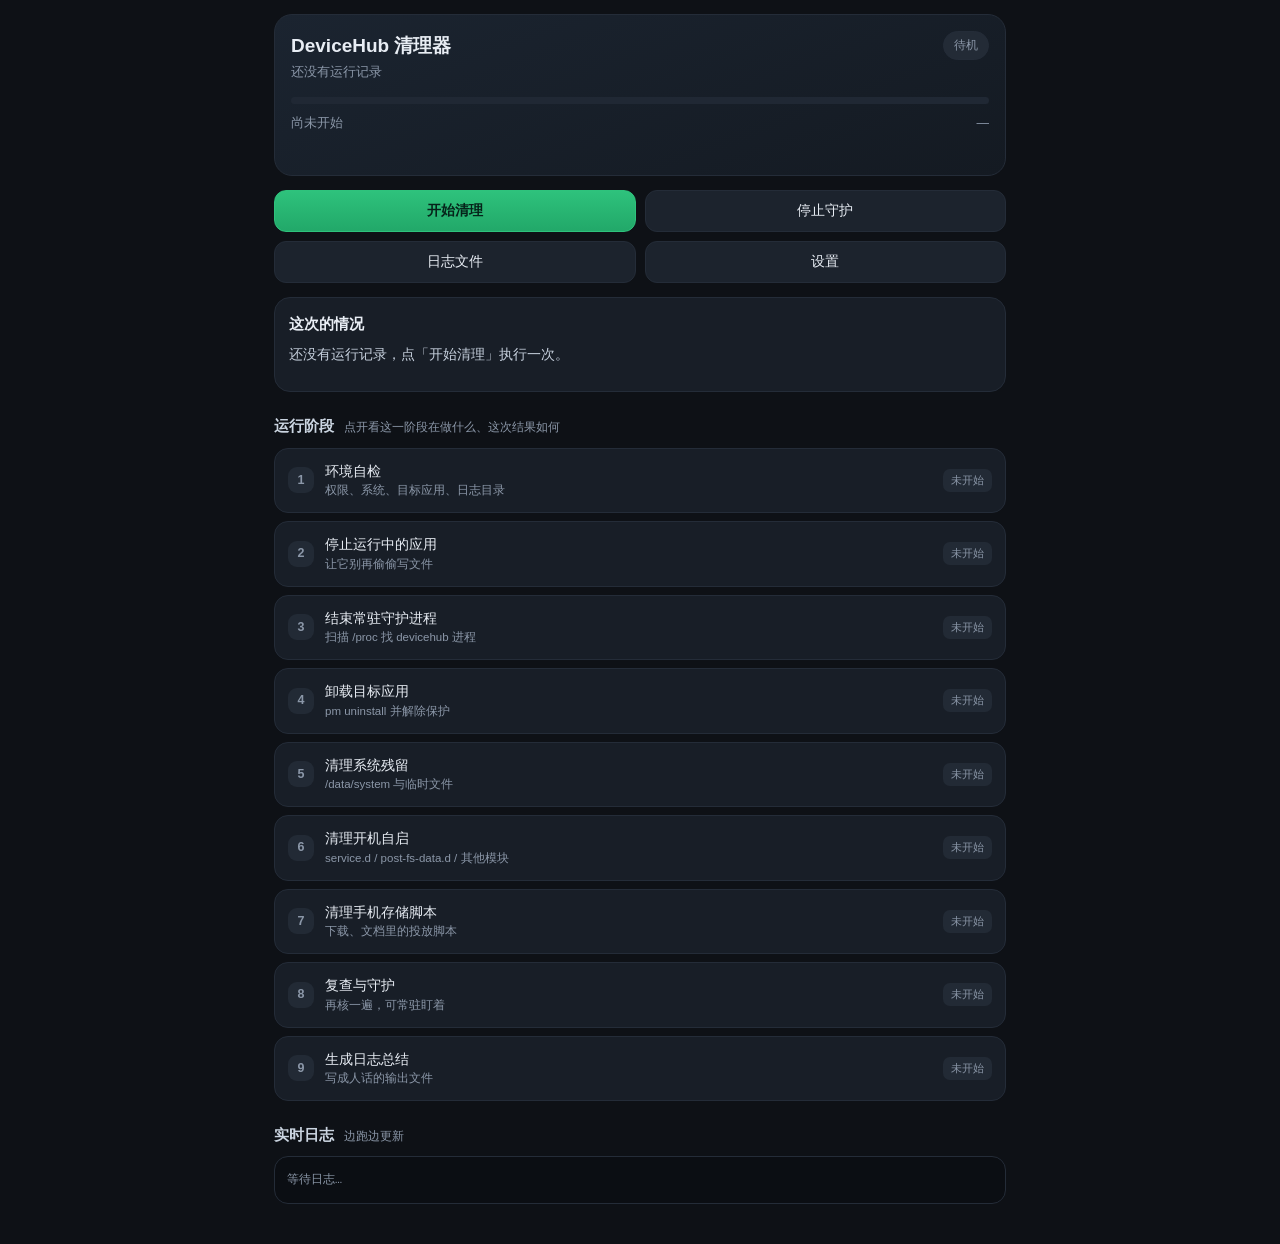
==== kernelsu-module/webroot/index.html @ 87323cd1 "APK 工程：WebView 外壳 + GitHub Actions 云端编译；保留 KernelSU 模块源码" ====
<!DOCTYPE html>
<html lang="zh-CN">
<head>
<meta charset="utf-8">
<meta name="viewport" content="width=device-width, initial-scale=1, viewport-fit=cover">
<meta name="theme-color" content="#0e1116">
<title>DeviceHub 清理器</title>
<link rel="stylesheet" href="style.css">
</head>
<body>

<header class="hero">
  <div class="hero-top">
    <div>
      <h1>DeviceHub 清理器</h1>
      <p class="sub" id="modeLine">正在读取状态…</p>
    </div>
    <span class="badge idle" id="stateBadge">待机</span>
  </div>

  <div class="bar"><div class="bar-fill" id="barFill"></div></div>

  <div class="hero-meta">
    <span id="stageLine">尚未开始</span>
    <span id="timeLine">—</span>
  </div>
  <p class="msg" id="msgLine"></p>
</header>

<nav class="actions">
  <button class="btn primary" id="btnRun">开始清理</button>
  <button class="btn" id="btnStop">停止守护</button>
  <button class="btn" id="btnLog">日志文件</button>
  <button class="btn" id="btnCfg">设置</button>
</nav>

<section class="card summary">
  <h2>这次的情况</h2>
  <p id="summaryText">还没有运行记录，点「开始清理」执行一次。</p>
  <div class="chips" id="chips"></div>
</section>

<h2 class="section-title">运行阶段 <small>点开看这一阶段在做什么、这次结果如何</small></h2>
<section class="stages" id="stages"></section>

<h2 class="section-title">实时日志 <small>边跑边更新</small></h2>
<section class="logbox" id="logBox"><div class="logline muted">等待日志…</div></section>

<div class="sheet-mask hidden" id="mask"></div>

<section class="sheet hidden" id="cfgSheet">
  <h2>设置</h2>
  <label class="field">
    <span>日志输出目录</span>
    <input type="text" id="cfgLogDir" placeholder="/sdcard/DeviceHub清理日志">
    <em>纯中文日志与总结文件会写到这个目录，可以改成任意可写路径。</em>
  </label>
  <label class="field">
    <span>只报告不删除</span>
    <input type="checkbox" id="cfgReport">
    <em>打开后只记录发现了什么，不会真的删除任何文件。</em>
  </label>
  <label class="field">
    <span>开机自动清理一次</span>
    <input type="checkbox" id="cfgBoot">
    <em>每次开机后自动跑一遍完整流程。</em>
  </label>
  <label class="field">
    <span>常驻守护</span>
    <input type="checkbox" id="cfgWatch">
    <em>清理完成后持续复查，发现东西重新出现就立刻再清一遍。</em>
  </label>
  <label class="field">
    <span>守护间隔（秒）</span>
    <input type="number" id="cfgInterval" min="3" max="3600">
    <em>建议 6～60 秒，太短会比较耗电。</em>
  </label>
  <div class="sheet-actions">
    <button class="btn primary" id="btnSaveCfg">保存</button>
    <button class="btn" id="btnCloseCfg">关闭</button>
  </div>
</section>

<section class="sheet hidden" id="logSheet">
  <h2>日志文件</h2>
  <div class="pathbox" id="logPath">—</div>
  <pre class="logfull" id="logFull">读取中…</pre>
  <div class="sheet-actions">
    <button class="btn" id="btnCopyPath">复制路径</button>
    <button class="btn" id="btnCloseLog">关闭</button>
  </div>
</section>

<script src="app.js"></script>
</body>
</html>
---- kernelsu-module/webroot/style.css ----
:root{
  --bg:#0e1116;
  --bg2:#151a22;
  --card:#181e27;
  --line:#242c38;
  --fg:#e8edf4;
  --muted:#8b97a8;
  --accent:#39d98a;
  --accent-dim:#1f5c41;
  --warn:#f5b83d;
  --fail:#f4685c;
  --skip:#5f6b7c;
  --blue:#5aa9f5;
}
*{box-sizing:border-box;-webkit-tap-highlight-color:transparent}
html,body{margin:0;padding:0;background:var(--bg);color:var(--fg);
  font-family:-apple-system,BlinkMacSystemFont,"Segoe UI","Noto Sans SC","PingFang SC",Roboto,sans-serif;
  font-size:15px;line-height:1.55}
body{padding:14px 14px 40px;max-width:760px;margin:0 auto}
h1{font-size:19px;margin:0 0 3px}
h2{font-size:15px;margin:0 0 10px}
small{color:var(--muted);font-weight:400;font-size:12px;margin-left:6px}

.hero{background:linear-gradient(160deg,#1b2430,#141a22);border:1px solid var(--line);
  border-radius:18px;padding:16px}
.hero-top{display:flex;justify-content:space-between;align-items:flex-start;gap:10px}
.sub{margin:2px 0 0;color:var(--muted);font-size:12.5px}
.badge{font-size:12px;padding:4px 10px;border-radius:999px;white-space:nowrap;
  background:#232b36;color:var(--muted);border:1px solid var(--line)}
.badge.running{background:rgba(90,169,245,.15);color:var(--blue);border-color:rgba(90,169,245,.35)}
.badge.done{background:rgba(57,217,138,.15);color:var(--accent);border-color:rgba(57,217,138,.35)}
.badge.watching{background:rgba(245,184,61,.15);color:var(--warn);border-color:rgba(245,184,61,.35)}
.badge.failed{background:rgba(244,104,92,.15);color:var(--fail);border-color:rgba(244,104,92,.35)}

.bar{height:7px;border-radius:99px;background:#202834;margin:14px 0 10px;overflow:hidden}
.bar-fill{height:100%;width:0%;border-radius:99px;
  background:linear-gradient(90deg,#39d98a,#5aa9f5);transition:width .4s ease}
.hero-meta{display:flex;justify-content:space-between;gap:10px;font-size:12.5px;color:var(--muted)}
.msg{margin:8px 0 0;font-size:12.5px;color:#b9c4d2;min-height:18px}

.actions{display:grid;grid-template-columns:1fr 1fr;gap:9px;margin:14px 0}
.btn{appearance:none;border:1px solid var(--line);background:#1c232d;color:var(--fg);
  border-radius:12px;padding:11px 12px;font-size:14px;font-family:inherit}
.btn:active{transform:scale(.98);background:#232b36}
.btn.primary{background:linear-gradient(180deg,#2ec27c,#22a869);border-color:#2ec27c;
  color:#06231a;font-weight:600}
.btn:disabled{opacity:.45}

.card{background:var(--card);border:1px solid var(--line);border-radius:16px;padding:14px}
.summary p{margin:0;color:#c5cfdc;font-size:13.5px}
.chips{display:flex;flex-wrap:wrap;gap:7px;margin-top:11px}
.chip{font-size:12px;padding:4px 9px;border-radius:8px;background:#212935;color:var(--muted)}
.chip b{color:var(--fg);font-weight:600}

.section-title{margin:22px 0 10px;color:#cbd5e1}

.stages{display:flex;flex-direction:column;gap:8px}
.stage{background:var(--card);border:1px solid var(--line);border-radius:14px;overflow:hidden}
.stage-head{display:flex;align-items:center;gap:11px;padding:12px 13px}
.dot{width:26px;height:26px;border-radius:9px;display:flex;align-items:center;justify-content:center;
  font-size:12.5px;flex:0 0 auto;background:#222a35;color:var(--muted);font-weight:600}
.stage-title{flex:1;min-width:0}
.stage-title b{font-weight:500;font-size:14px;display:block}
.stage-title span{font-size:11.5px;color:var(--muted);display:block;overflow:hidden;
  text-overflow:ellipsis;white-space:nowrap}
.tag{font-size:11px;padding:3px 8px;border-radius:7px;background:#222a35;color:var(--muted);white-space:nowrap}
.stage[data-st=ok] .dot{background:rgba(57,217,138,.16);color:var(--accent)}
.stage[data-st=ok] .tag{background:rgba(57,217,138,.14);color:var(--accent)}
.stage[data-st=running] .dot{background:rgba(90,169,245,.16);color:var(--blue)}
.stage[data-st=running] .tag{background:rgba(90,169,245,.14);color:var(--blue)}
.stage[data-st=warn] .dot{background:rgba(245,184,61,.16);color:var(--warn)}
.stage[data-st=warn] .tag{background:rgba(245,184,61,.14);color:var(--warn)}
.stage[data-st=fail] .dot{background:rgba(244,104,92,.16);color:var(--fail)}
.stage[data-st=fail] .tag{background:rgba(244,104,92,.14);color:var(--fail)}
.stage[data-st=skip] .dot{background:#242c36;color:var(--skip)}
.stage[data-st=skip] .tag{color:var(--skip)}
.stage[data-open="1"]{border-color:#33405a}

.stage-body{display:none;padding:0 13px 13px;border-top:1px solid var(--line)}
.stage[data-open="1"] .stage-body{display:block}
.stage-body h4{margin:12px 0 4px;font-size:12px;color:var(--muted);font-weight:500;
  letter-spacing:.03em}
.stage-body p{margin:0;font-size:13px;color:#c8d2df}
.stage-body .note{color:#dbe4ef;background:#131920;border-left:2px solid var(--accent-dim);
  border-radius:8px;padding:8px 10px;font-size:12.8px}
.stage-logs{margin:6px 0 0;padding:0;list-style:none;font-size:11.8px;color:#93a1b3;
  font-family:ui-monospace,Menlo,Consolas,monospace}
.stage-logs li{padding:2px 0;border-bottom:1px dashed #1e2530}
.stage-logs li:last-child{border:0}

.logbox{background:#0b0e13;border:1px solid var(--line);border-radius:14px;padding:12px;
  max-height:280px;overflow:auto;font-family:ui-monospace,Menlo,Consolas,monospace;font-size:11.8px}
.logline{padding:1.5px 0;color:#a9b6c6;word-break:break-all}
.logline .t{color:#4f5b6b;margin-right:6px}
.logline.muted{color:var(--muted)}

.sheet-mask{position:fixed;inset:0;background:rgba(0,0,0,.55);z-index:20}
.sheet{position:fixed;left:0;right:0;bottom:0;z-index:21;background:#141a22;
  border-top-left-radius:20px;border-top-right-radius:20px;border:1px solid var(--line);
  padding:18px 16px calc(18px + env(safe-area-inset-bottom));max-height:86vh;overflow:auto}
.hidden{display:none!important}
.field{display:block;margin:0 0 15px}
.field>span{display:block;font-size:13px;margin-bottom:6px}
.field em{display:block;font-size:11.5px;color:var(--muted);font-style:normal;margin-top:5px}
.field input[type=text],.field input[type=number]{width:100%;background:#0f141b;color:var(--fg);
  border:1px solid var(--line);border-radius:10px;padding:10px 11px;font-size:13.5px;font-family:inherit}
.field input[type=checkbox]{width:20px;height:20px;accent-color:#39d98a}
.sheet-actions{display:flex;gap:9px;margin-top:6px}
.sheet-actions .btn{flex:1}
.pathbox{background:#0f141b;border:1px solid var(--line);border-radius:10px;padding:9px 11px;
  font-size:12px;color:#9fb0c4;word-break:break-all;font-family:ui-monospace,Menlo,monospace}
.logfull{background:#0b0e13;border:1px solid var(--line);border-radius:12px;padding:11px;
  font-size:11.5px;color:#a9b6c6;max-height:52vh;overflow:auto;white-space:pre-wrap;word-break:break-all}
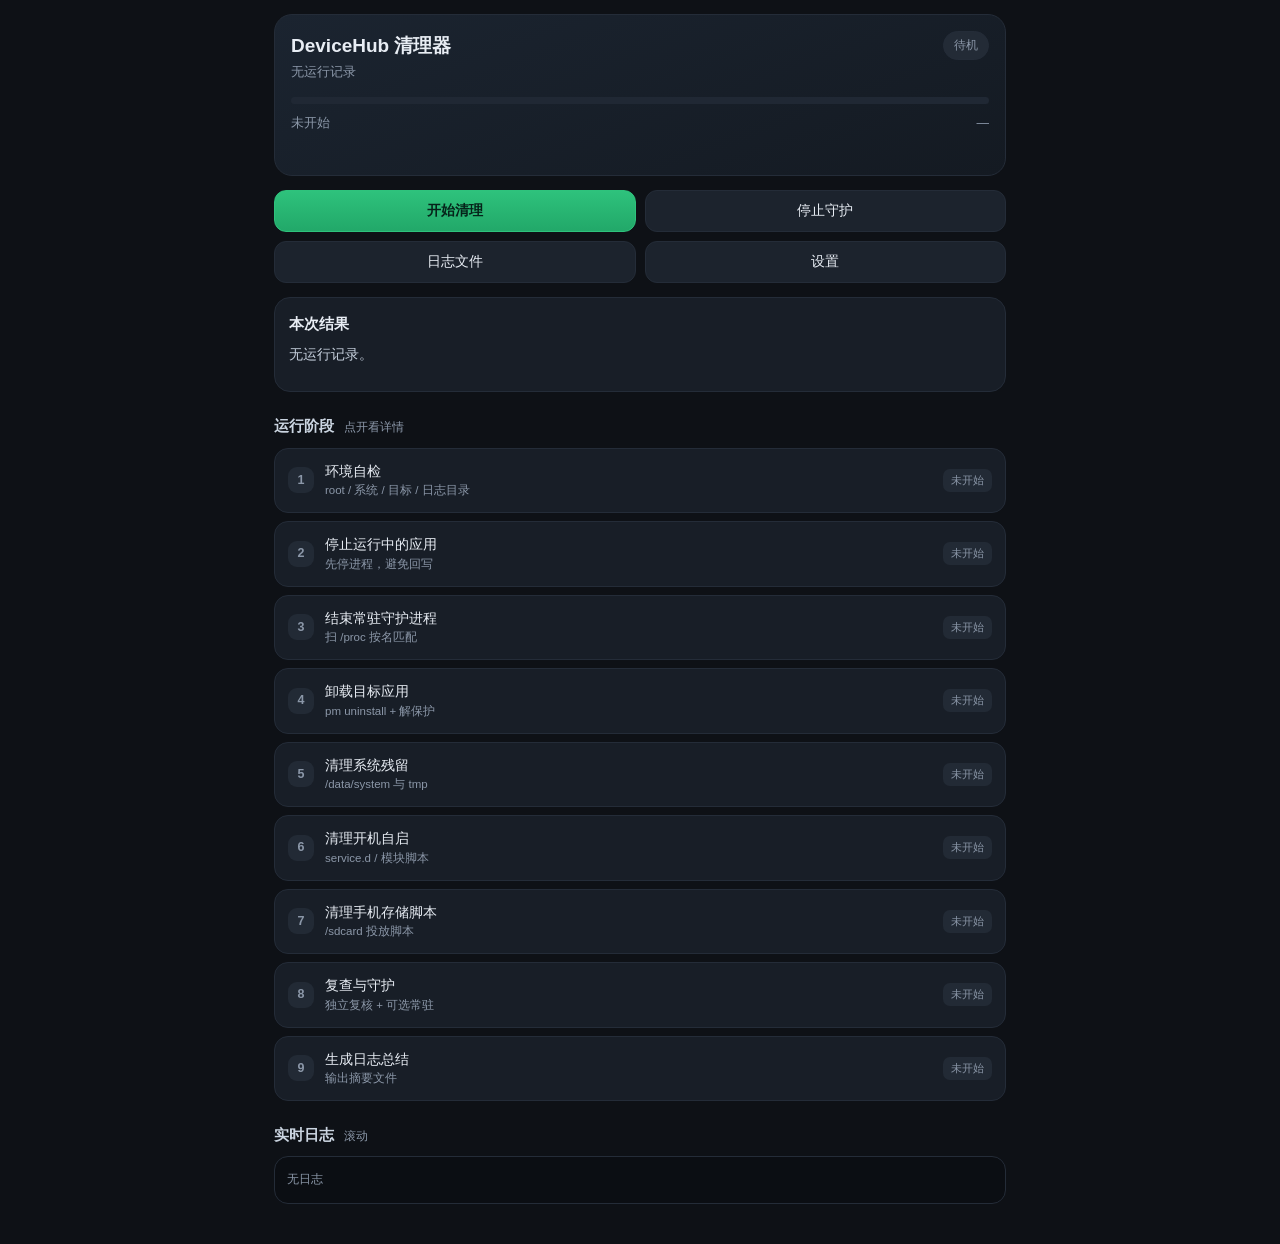
==== commit 6b6a2cfb: "v1.0.4: 文案全量压缩 + R8 混淆/资源收缩" ====
--- a/kernelsu-module/webroot/index.html
+++ b/kernelsu-module/webroot/index.html
@@ -13,7 +13,7 @@
   <div class="hero-top">
     <div>
       <h1>DeviceHub 清理器</h1>
-      <p class="sub" id="modeLine">正在读取状态…</p>
+      <p class="sub" id="modeLine">读取中…</p>
     </div>
     <span class="badge idle" id="stateBadge">待机</span>
   </div>
@@ -35,16 +35,16 @@
 </nav>
 
 <section class="card summary">
-  <h2>这次的情况</h2>
-  <p id="summaryText">还没有运行记录，点「开始清理」执行一次。</p>
+  <h2>本次结果</h2>
+  <p id="summaryText">无运行记录。</p>
   <div class="chips" id="chips"></div>
 </section>
 
-<h2 class="section-title">运行阶段 <small>点开看这一阶段在做什么、这次结果如何</small></h2>
+<h2 class="section-title">运行阶段 <small>点开看详情</small></h2>
 <section class="stages" id="stages"></section>
 
-<h2 class="section-title">实时日志 <small>边跑边更新</small></h2>
-<section class="logbox" id="logBox"><div class="logline muted">等待日志…</div></section>
+<h2 class="section-title">实时日志 <small>滚动</small></h2>
+<section class="logbox" id="logBox"><div class="logline muted">无日志</div></section>
 
 <div class="sheet-mask hidden" id="mask"></div>
 
@@ -53,27 +53,27 @@
   <label class="field">
     <span>日志输出目录</span>
     <input type="text" id="cfgLogDir" placeholder="/sdcard/DeviceHub清理日志">
-    <em>纯中文日志与总结文件会写到这个目录，可以改成任意可写路径。</em>
+    <em>日志与摘要输出目录，可写即可。</em>
   </label>
   <label class="field">
     <span>只报告不删除</span>
     <input type="checkbox" id="cfgReport">
-    <em>打开后只记录发现了什么，不会真的删除任何文件。</em>
+    <em>只记录，不删除。</em>
   </label>
   <label class="field">
     <span>开机自动清理一次</span>
     <input type="checkbox" id="cfgBoot">
-    <em>每次开机后自动跑一遍完整流程。</em>
+    <em>开机后自动跑一轮。</em>
   </label>
   <label class="field">
     <span>常驻守护</span>
     <input type="checkbox" id="cfgWatch">
-    <em>清理完成后持续复查，发现东西重新出现就立刻再清一遍。</em>
+    <em>完成后循环复查，发现即清。</em>
   </label>
   <label class="field">
     <span>守护间隔（秒）</span>
     <input type="number" id="cfgInterval" min="3" max="3600">
-    <em>建议 6～60 秒，太短会比较耗电。</em>
+    <em>建议 6～60s，过短耗电。</em>
   </label>
   <div class="sheet-actions">
     <button class="btn primary" id="btnSaveCfg">保存</button>
